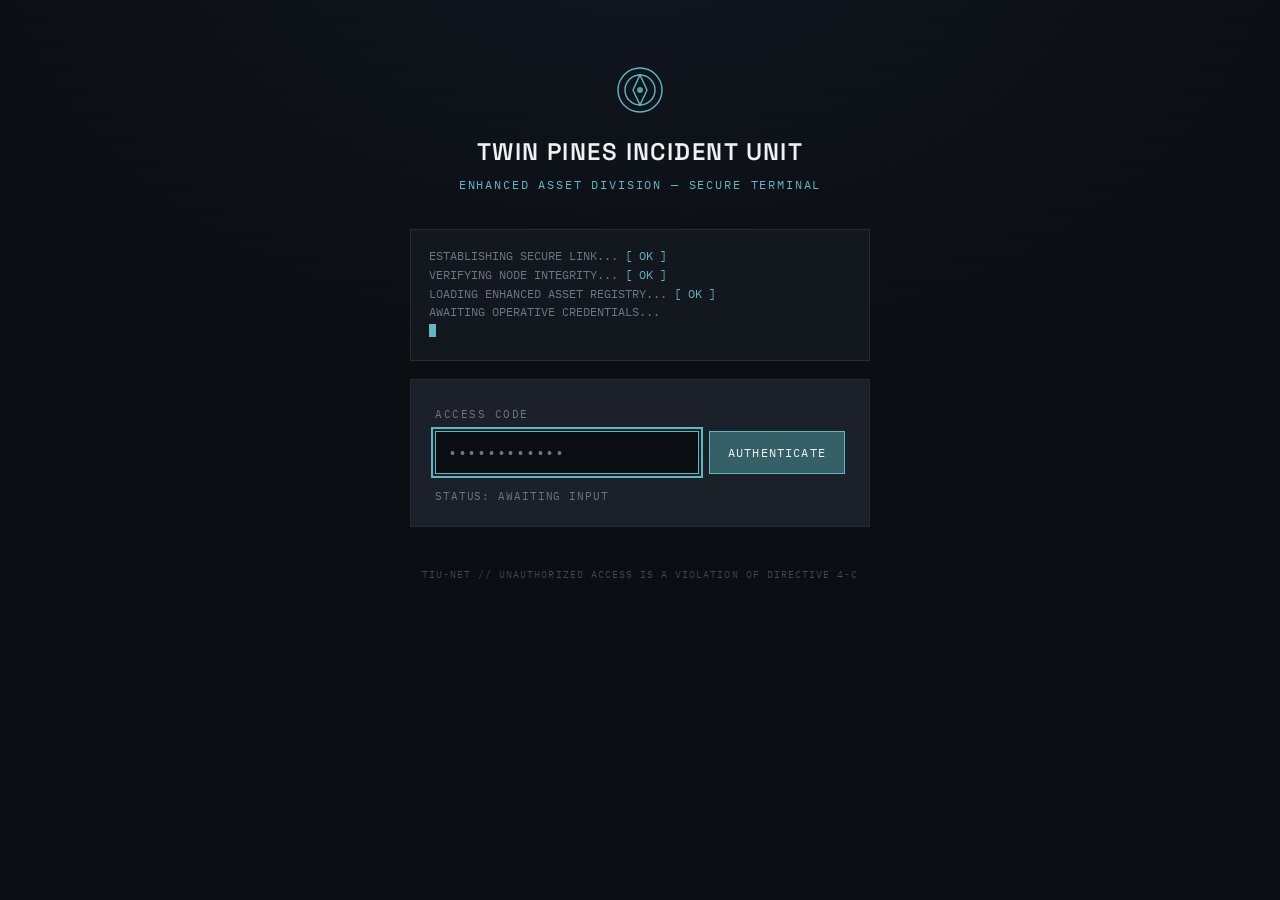
==== index.html @ 89b00fae "Add files via upload" ====
<!DOCTYPE html>
<html lang="en">
<head>
<meta charset="UTF-8" />
<meta name="viewport" content="width=device-width, initial-scale=1.0" />
<title>TIU // Secure Access</title>
<link rel="stylesheet" href="style.css" />
</head>
<body>

<main class="masthead">
  <svg class="seal" viewBox="0 0 52 52">
    <circle cx="26" cy="26" r="22" />
    <circle cx="26" cy="26" r="15" />
    <path d="M26 11 L33 26 L26 41 L19 26 Z" />
    <circle class="seal-core" cx="26" cy="26" r="3" />
  </svg>
  <h1>Twin Pines Incident Unit</h1>
  <div class="division">Enhanced Asset Division — Secure Terminal</div>
</main>

<div class="boot-log" id="bootLog"></div>

<form class="access-card" id="accessForm" autocomplete="off">
  <label for="accessCode">Access Code</label>
  <div class="access-row">
    <input
      type="password"
      id="accessCode"
      name="accessCode"
      placeholder="••••••••••••"
      required
    />
    <button type="submit" id="accessSubmit">Authenticate</button>
  </div>
  <div class="status-line" id="statusLine">STATUS: AWAITING INPUT</div>
</form>

<div class="footnote">TIU-NET // UNAUTHORIZED ACCESS IS A VIOLATION OF DIRECTIVE 4-C</div>

<script src="terminal.js"></script>
</body>
</html>
---- style.css ----
/* ===================================================================
   TWIN PINES INCIDENT UNIT — ENHANCED ASSET DIVISION
   Internal terminal system. Token system below.
   =================================================================== */

@import url('https://fonts.googleapis.com/css2?family=Space+Grotesk:wght@500;600;700&family=IBM+Plex+Sans:wght@400;500;600&family=IBM+Plex+Mono:wght@400;500;600&display=swap');

:root {
  --void: #0a0d12;
  --panel: #12161d;
  --panel-raised: #1a1f28;
  --hairline: #262c36;
  --hairline-bright: #38414e;
  --ink: #c9d1d9;
  --ink-bright: #eef2f5;
  --ink-muted: #6b7685;
  --signal: #5eb8c4;
  --signal-dim: #355f66;
  --alert: #b5453f;
  --alert-dim: #6e2b27;

  --font-display: 'Space Grotesk', sans-serif;
  --font-body: 'IBM Plex Sans', sans-serif;
  --font-mono: 'IBM Plex Mono', monospace;
}

* {
  box-sizing: border-box;
}

html {
  -webkit-font-smoothing: antialiased;
}

body {
  margin: 0;
  min-height: 100vh;
  background:
    radial-gradient(ellipse 1200px 800px at 50% -10%, #11161f 0%, var(--void) 60%),
    var(--void);
  color: var(--ink);
  font-family: var(--font-body);
  line-height: 1.5;
}

/* faint scanline texture across the whole app */
body::before {
  content: '';
  position: fixed;
  inset: 0;
  pointer-events: none;
  background: repeating-linear-gradient(
    to bottom,
    rgba(255, 255, 255, 0.012) 0px,
    rgba(255, 255, 255, 0.012) 1px,
    transparent 1px,
    transparent 3px
  );
  z-index: 999;
}

a {
  color: var(--signal);
}

::selection {
  background: var(--signal-dim);
  color: var(--ink-bright);
}

:focus-visible {
  outline: 2px solid var(--signal);
  outline-offset: 2px;
}

.eyebrow {
  font-family: var(--font-mono);
  font-size: 0.7rem;
  letter-spacing: 0.18em;
  text-transform: uppercase;
  color: var(--ink-muted);
}

/* ===================== seal mark ===================== */

.seal {
  width: 52px;
  height: 52px;
  display: block;
  margin: 0 auto;
}

.seal circle,
.seal path {
  stroke: var(--signal);
  fill: none;
  stroke-width: 1.4;
}

.seal .seal-core {
  fill: var(--signal);
  stroke: none;
  opacity: 0.85;
}

/* ===================== masthead ===================== */

.masthead {
  text-align: center;
  padding: 64px 24px 0;
}

.masthead h1 {
  font-family: var(--font-display);
  font-weight: 600;
  font-size: clamp(1.1rem, 2.4vw, 1.5rem);
  letter-spacing: 0.06em;
  text-transform: uppercase;
  color: var(--ink-bright);
  margin: 18px 0 6px;
}

.masthead .division {
  font-family: var(--font-mono);
  font-size: 0.72rem;
  letter-spacing: 0.16em;
  text-transform: uppercase;
  color: var(--signal);
}

/* ===================== boot log ===================== */

.boot-log {
  max-width: 460px;
  margin: 36px auto 0;
  padding: 16px 18px;
  border: 1px solid var(--hairline);
  background: var(--panel);
  font-family: var(--font-mono);
  font-size: 0.78rem;
  color: var(--ink-muted);
  min-height: 132px;
}

.boot-log .line {
  opacity: 0;
  animation: fadeIn 0.25s forwards;
  white-space: pre-wrap;
}

.boot-log .line.ok::after {
  content: ' [ OK ]';
  color: var(--signal);
}

.boot-log .cursor {
  display: inline-block;
  width: 7px;
  height: 13px;
  background: var(--signal);
  vertical-align: -2px;
  animation: blink 1s step-end infinite;
}

@keyframes fadeIn {
  to { opacity: 1; }
}

@keyframes blink {
  50% { opacity: 0; }
}

/* ===================== access card ===================== */

.access-card {
  max-width: 460px;
  margin: 18px auto 0;
  padding: 26px 24px 22px;
  border: 1px solid var(--hairline);
  background: var(--panel-raised);
  opacity: 0;
}

.access-card.revealed {
  opacity: 1;
  animation: fadeIn 0.4s forwards;
}

.access-card label {
  display: block;
  font-family: var(--font-mono);
  font-size: 0.68rem;
  letter-spacing: 0.14em;
  text-transform: uppercase;
  color: var(--ink-muted);
  margin-bottom: 8px;
}

.access-row {
  display: flex;
  gap: 10px;
}

.access-card input[type='password'],
.access-card input[type='text'] {
  flex: 1;
  background: var(--void);
  border: 1px solid var(--hairline-bright);
  color: var(--ink-bright);
  font-family: var(--font-mono);
  font-size: 0.92rem;
  letter-spacing: 0.05em;
  padding: 11px 12px;
  min-width: 0;
}

.access-card input:focus {
  border-color: var(--signal);
}

.access-card button {
  background: var(--signal-dim);
  border: 1px solid var(--signal);
  color: var(--ink-bright);
  font-family: var(--font-mono);
  font-size: 0.74rem;
  letter-spacing: 0.1em;
  text-transform: uppercase;
  padding: 0 18px;
  cursor: pointer;
  transition: background 0.15s ease;
}

.access-card button:hover {
  background: var(--signal);
  color: var(--void);
}

.shake {
  animation: shake 0.4s;
}

@keyframes shake {
  20%, 60% { transform: translateX(-6px); }
  40%, 80% { transform: translateX(6px); }
}

.status-line {
  margin-top: 14px;
  font-family: var(--font-mono);
  font-size: 0.7rem;
  letter-spacing: 0.08em;
  color: var(--ink-muted);
}

.status-line.error {
  color: var(--alert);
}

.footnote {
  text-align: center;
  font-family: var(--font-mono);
  font-size: 0.65rem;
  letter-spacing: 0.1em;
  color: var(--ink-muted);
  opacity: 0.55;
  margin: 40px 0 24px;
}

/* ===================== dossier layout ===================== */

.dossier {
  max-width: 920px;
  margin: 0 auto;
  padding: 48px 24px 64px;
}

.dossier-top {
  display: flex;
  justify-content: space-between;
  align-items: flex-start;
  border-bottom: 1px solid var(--hairline);
  padding-bottom: 18px;
  margin-bottom: 32px;
  gap: 16px;
}

.dossier-top .file-id {
  font-family: var(--font-mono);
  font-size: 0.7rem;
  color: var(--ink-muted);
  letter-spacing: 0.08em;
}

.terminate {
  background: none;
  border: 1px solid var(--hairline-bright);
  color: var(--ink-muted);
  font-family: var(--font-mono);
  font-size: 0.65rem;
  letter-spacing: 0.1em;
  text-transform: uppercase;
  padding: 7px 12px;
  cursor: pointer;
  white-space: nowrap;
}

.terminate:hover {
  border-color: var(--alert);
  color: var(--alert);
}

.dossier-grid {
  display: grid;
  grid-template-columns: 240px 1fr;
  gap: 40px;
}

@media (max-width: 720px) {
  .dossier-grid {
    grid-template-columns: 1fr;
  }
}

/* ----- left identity column ----- */

.id-panel {
  border: 1px solid var(--hairline);
  background: var(--panel);
  padding: 22px 20px;
  position: relative;
  overflow: hidden;
}

.stamp {
  position: absolute;
  top: 14px;
  right: -34px;
  transform: rotate(28deg);
  border: 2px solid var(--alert);
  color: var(--alert);
  font-family: var(--font-mono);
  font-size: 0.62rem;
  letter-spacing: 0.12em;
  text-transform: uppercase;
  padding: 3px 30px;
  opacity: 0.8;
  white-space: nowrap;
}

.codename {
  font-family: var(--font-display);
  font-weight: 700;
  font-size: 1.6rem;
  text-transform: uppercase;
  letter-spacing: 0.02em;
  color: var(--ink-bright);
  margin: 4px 0 18px;
}

.stat-list {
  display: flex;
  flex-direction: column;
  gap: 12px;
  margin-bottom: 22px;
}

.stat-list dt {
  font-family: var(--font-mono);
  font-size: 0.62rem;
  letter-spacing: 0.12em;
  text-transform: uppercase;
  color: var(--ink-muted);
}

.stat-list dd {
  margin: 2px 0 0;
  font-family: var(--font-mono);
  font-size: 0.86rem;
  color: var(--ink);
}

.status-active {
  color: var(--signal);
}

.waveform-label {
  font-family: var(--font-mono);
  font-size: 0.6rem;
  letter-spacing: 0.1em;
  text-transform: uppercase;
  color: var(--ink-muted);
  margin-bottom: 6px;
}

.waveform-wrap {
  border: 1px solid var(--hairline);
  background: var(--void);
  padding: 10px 8px;
}

.waveform-wrap svg {
  width: 100%;
  height: auto;
  display: block;
}

.waveform-wrap path {
  fill: none;
  stroke: var(--signal);
  stroke-width: 1.3;
  stroke-linecap: round;
}

.waveform-pulse {
  animation: pulse 3.6s ease-in-out infinite;
}

@keyframes pulse {
  0%, 100% { opacity: 0.55; }
  50% { opacity: 1; }
}

/* ----- right main column ----- */

.welcome h2 {
  font-family: var(--font-display);
  font-weight: 600;
  font-size: 1.3rem;
  color: var(--ink-bright);
  margin: 0 0 14px;
}

.welcome p {
  color: var(--ink);
  font-size: 0.95rem;
  max-width: 56ch;
}

.section {
  margin-top: 34px;
}

.section h3 {
  font-family: var(--font-mono);
  font-size: 0.7rem;
  letter-spacing: 0.14em;
  text-transform: uppercase;
  color: var(--signal);
  border-bottom: 1px solid var(--hairline);
  padding-bottom: 8px;
  margin: 0 0 14px;
}

.section ul {
  margin: 0;
  padding-left: 0;
  list-style: none;
  display: flex;
  flex-direction: column;
  gap: 10px;
}

.section li {
  position: relative;
  padding-left: 18px;
  font-size: 0.92rem;
  color: var(--ink);
}

.section li::before {
  content: '—';
  position: absolute;
  left: 0;
  color: var(--ink-muted);
}

.notes-field {
  margin-top: 34px;
  border: 1px dashed var(--hairline-bright);
  background: var(--panel);
  padding: 16px 18px;
  color: var(--ink-muted);
  font-family: var(--font-mono);
  font-size: 0.8rem;
}

@media (prefers-reduced-motion: reduce) {
  .boot-log .line,
  .access-card.revealed,
  .waveform-pulse,
  .cursor {
    animation: none !important;
    opacity: 1 !important;
  }
}
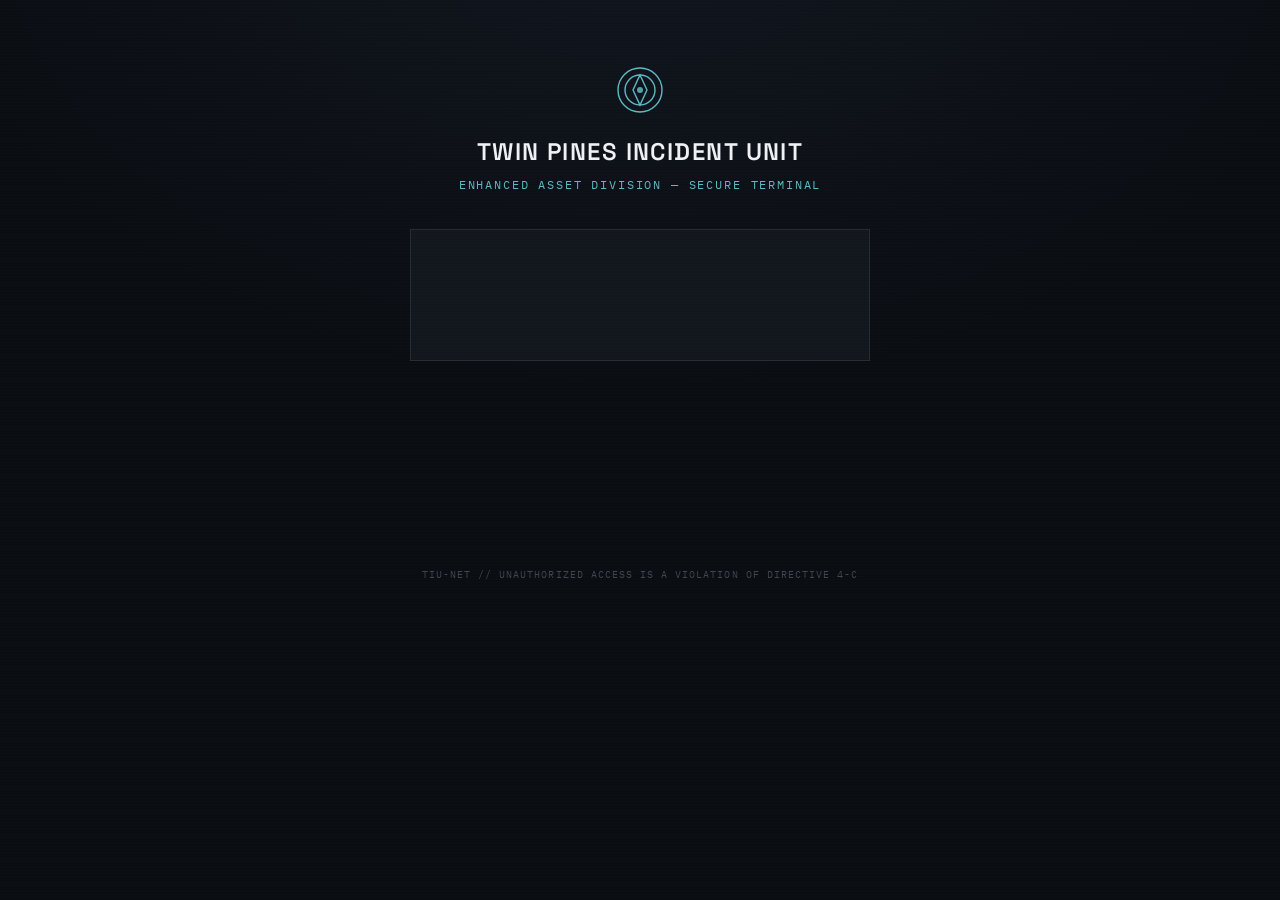
==== commit 85dac424: "Rename index (1).html to index.html" ====
--- a/index.html
+++ b/index.html
@@ -29,6 +29,9 @@
       id="accessCode"
       name="accessCode"
       placeholder="••••••••••••"
+      autocapitalize="off"
+      autocorrect="off"
+      spellcheck="false"
       required
     />
     <button type="submit" id="accessSubmit">Authenticate</button>
